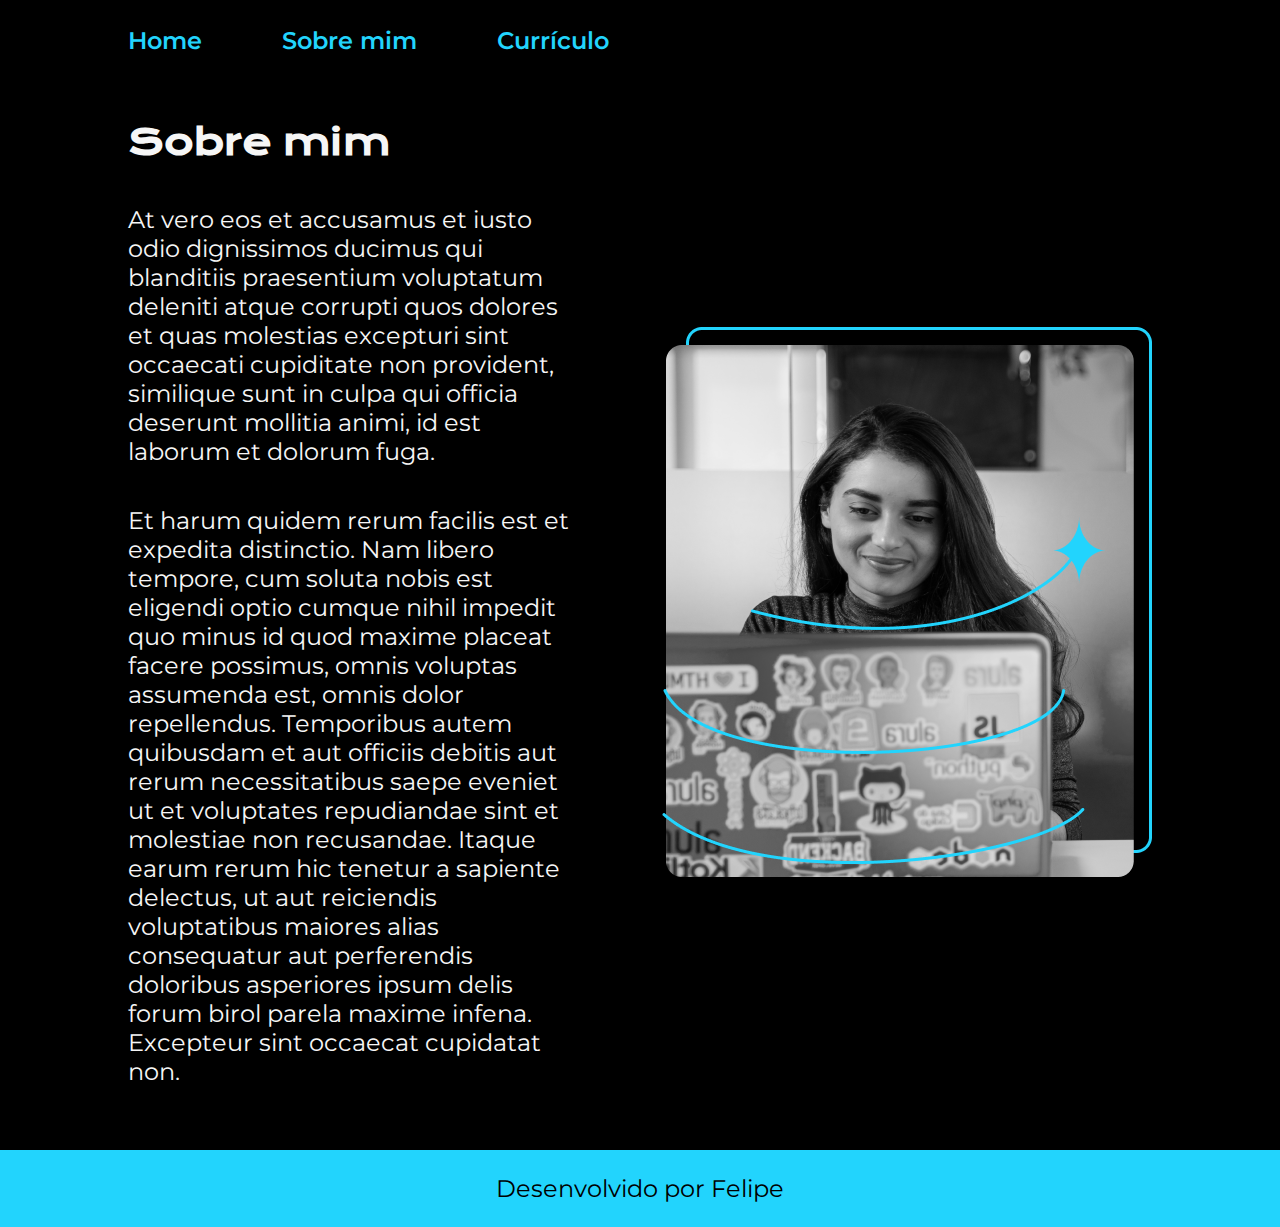
==== about.html @ f92848f3 "Add files via upload" ====
<!DOCTYPE html>
<html lang="pt-br">
<head>
    <meta charset="UTF-8">
    <meta name="viewport" content="width=device-width, initial-scale=1.0">
    <title>Sobre mim</title>
    <link rel="stylesheet" href="./styles/style.css">
</head>
<body>
    <header class="cabecalho">
        <nav class="cabecalho__menu">
            <a class="cabecalho__menu__link" href="index.html">Home</a>
            <a class="cabecalho__menu__link" href="about.html">Sobre mim</a>
            <a class="cabecalho__menu__link" href="curriculo.html">Currículo</a>   
        </nav>
    </header>
    <main class="apresentacao">
        <section class="apresentacao__conteudo">
            <h1 class="apresentacao__conteudo__titulo">Sobre mim</h1>
            <p class="apresentacao__conteudo__texto">At vero eos et accusamus et iusto odio dignissimos ducimus qui blanditiis praesentium voluptatum deleniti atque corrupti quos dolores et quas molestias excepturi sint occaecati cupiditate non provident, similique sunt in culpa qui officia deserunt mollitia animi, id est laborum et dolorum fuga.</p>
            <p class="apresentacao__conteudo__texto">Et harum quidem rerum facilis est et expedita distinctio. Nam libero tempore, cum soluta nobis est eligendi optio cumque nihil impedit quo minus id quod maxime placeat facere possimus, omnis voluptas assumenda est, omnis dolor repellendus. Temporibus autem quibusdam et aut officiis debitis aut rerum necessitatibus saepe eveniet ut et voluptates repudiandae sint et molestiae non recusandae. Itaque earum rerum hic tenetur a sapiente delectus, ut aut reiciendis voluptatibus maiores alias consequatur aut perferendis doloribus asperiores ipsum delis forum birol parela maxime infena. Excepteur sint occaecat cupidatat non.
            </p>
        </section>
        <img src="assets/Joana.png" alt="Foto">
    </main>
    <footer class="rodape">
        <p>Desenvolvido por Felipe</p>
    </footer>
</body>
</html>
---- styles/style.css ----
@import url('https://fonts.googleapis.com/css2?family=Krona+One&family=Montserrat:wght@400;600&display=swap');

:root {
    --cor-primaria: #000000;
    --cor-secundaria: #F6F6F6;
    --cor-terciaria: #22D4FD;
    --cor-hover: #272727;

    --fonte-primaria: 'Krona One', sans-serif;
    --fonte-secundaria: 'Montserrat', sans-serif;
}

* {
    margin: 0;
    padding: 0;
}

body {
    box-sizing: border-box;
    background-color: var(--cor-primaria);
    color: var(--cor-secundaria);
}

.cabecalho {
    padding: 2% 0 0 10%;
}

.cabecalho__menu {
    display: flex;
    gap: 80px;
}

.cabecalho__menu__link {
    font-family: var(--fonte-secundaria);
    font-size: 1.5rem;
    font-weight: 600;
    color: var(--cor-terciaria);
    text-decoration: none;
}

.apresentacao {
    padding: 5% 10%;
    display: flex;
    align-items: center;
    justify-content: space-between;
    gap: 82px;
}

.apresentacao__conteudo {
    width: 50%;
    display: flex;
    flex-direction: column;
    gap: 40px;
}

.apresentacao__conteudo__titulo {
    font-size: 2.25rem;
    font-family: var(--fonte-primaria);
}

.titulo__destaque {
    color: var(--cor-terciaria);
}

.apresentacao__conteudo__texto {   
    font-size: 1.5rem;
    font-family: var(--fonte-secundaria);
    text-decoration: none;
}

.apresentacao__links__subtitulo {
    font-family: var(--fonte-primaria);
    font-weight: 400;
    font-size: 1.5rem;
}

.apresentacao__links {
    display: flex;
    flex-direction: column;
    justify-content: space-between;
    align-items: center;
    gap: 32px;
}

.apresentacao__links__navegacao {
    display: flex;
    justify-content: center;
    gap: 16px;
    border: 2px solid var(--cor-terciaria);
    width: 50%;
    text-align: center;
    border-radius: 8px;
    font-size: 1.5rem;
    font-weight: 600;
    padding: 21.5px 0;
    text-decoration: none;
    color: var(--cor-secundaria);
    font-family: var(--fonte-secundaria);
}

.apresentacao__links__navegacao:hover {
    background-color: var(--cor-hover);
    padding: 3%;
}

.apresentacao__imagem {
    width: 50%;
}

.apresentacao__link_curriculo {
    text-decoration: none;
    color: var(--cor-terciaria);
}

.rodape {
    padding: 24px;
    color: var(--cor-primaria);
    background-color: var(--cor-terciaria);
    text-align: center;
    font-family: var(--fonte-secundaria);
    font-size: 1.5rem;
    font-weight: 400;
}

@media (max-width: 1200px) {
    .cabecalho {
        padding: 6% 0%;
        
    }

    .cabecalho__menu {
        justify-content: center;
    }

    .apresentacao {
        flex-direction: column-reverse;
        padding: 5%;
    }

    .apresentacao__conteudo {
        width: auto;
    }
}
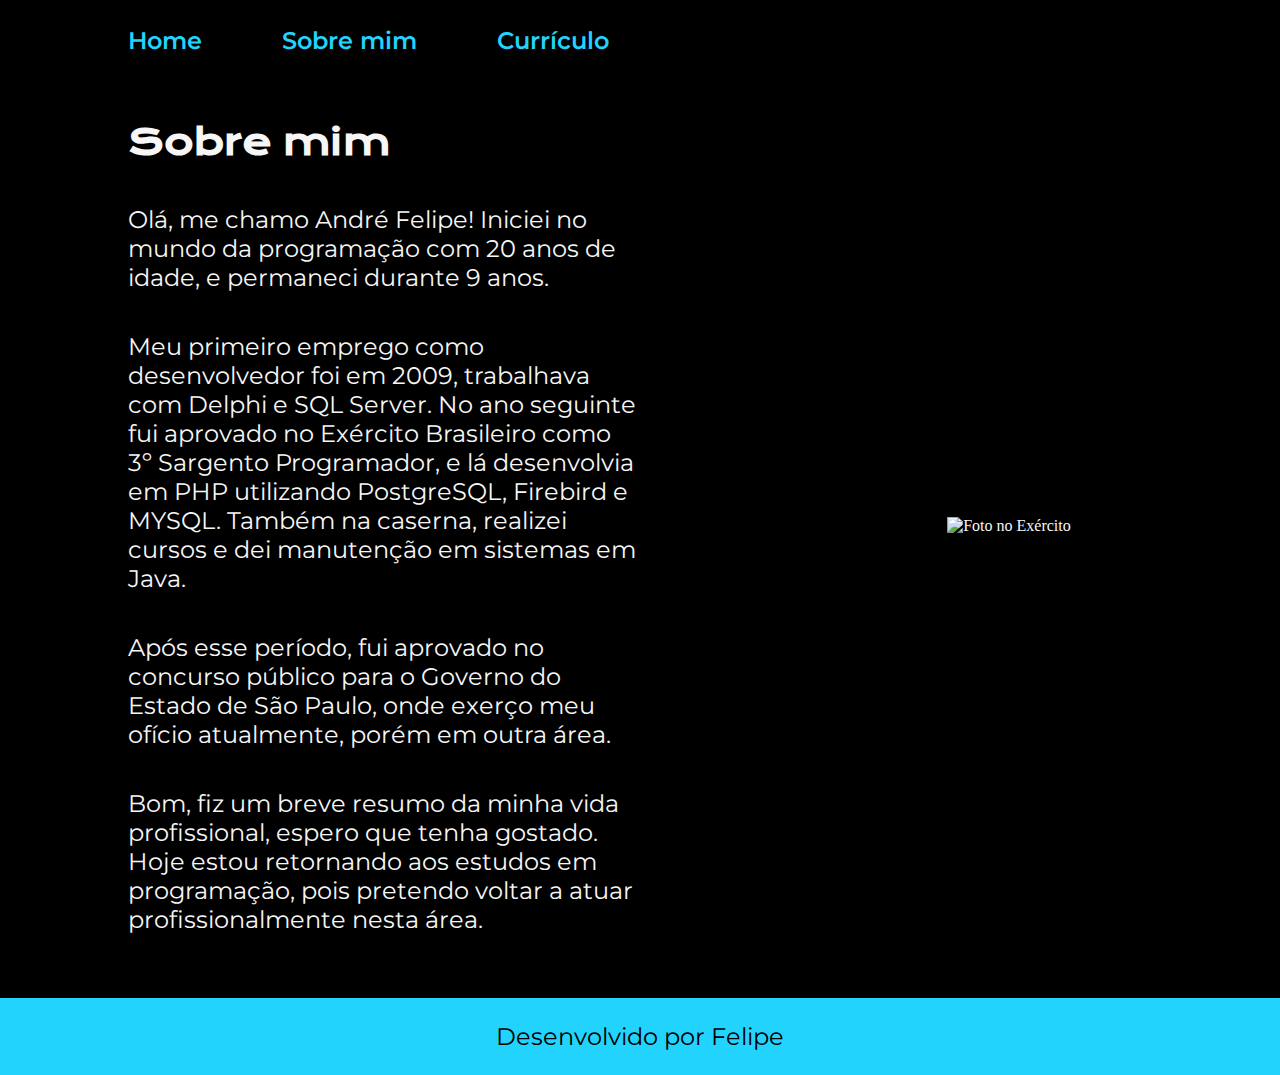
==== commit 901dcbf1: "inserido imagem e descrião" ====
--- a/about.html
+++ b/about.html
@@ -17,11 +17,16 @@
     <main class="apresentacao">
         <section class="apresentacao__conteudo">
             <h1 class="apresentacao__conteudo__titulo">Sobre mim</h1>
-            <p class="apresentacao__conteudo__texto">At vero eos et accusamus et iusto odio dignissimos ducimus qui blanditiis praesentium voluptatum deleniti atque corrupti quos dolores et quas molestias excepturi sint occaecati cupiditate non provident, similique sunt in culpa qui officia deserunt mollitia animi, id est laborum et dolorum fuga.</p>
-            <p class="apresentacao__conteudo__texto">Et harum quidem rerum facilis est et expedita distinctio. Nam libero tempore, cum soluta nobis est eligendi optio cumque nihil impedit quo minus id quod maxime placeat facere possimus, omnis voluptas assumenda est, omnis dolor repellendus. Temporibus autem quibusdam et aut officiis debitis aut rerum necessitatibus saepe eveniet ut et voluptates repudiandae sint et molestiae non recusandae. Itaque earum rerum hic tenetur a sapiente delectus, ut aut reiciendis voluptatibus maiores alias consequatur aut perferendis doloribus asperiores ipsum delis forum birol parela maxime infena. Excepteur sint occaecat cupidatat non.
+            <p class="apresentacao__conteudo__texto">Olá, me chamo André Felipe! Iniciei no mundo da programação com 20 anos de idade, e permaneci durante 9 anos. </p>
+            <p class="apresentacao__conteudo__texto">
+            Meu primeiro emprego como desenvolvedor foi em 2009, trabalhava com Delphi e SQL Server. No ano seguinte fui aprovado no Exército Brasileiro como 3º Sargento Programador, e lá desenvolvia em PHP utilizando PostgreSQL, Firebird e MYSQL. Também na caserna, realizei cursos e dei manutenção em sistemas em Java.</p>
+            <p class="apresentacao__conteudo__texto">Após esse período, fui aprovado no concurso público para o Governo do Estado de São Paulo, onde exerço meu ofício atualmente, porém em outra área.
+            </p>
+            <p class="apresentacao__conteudo__texto">
+            Bom, fiz um breve resumo da minha vida profissional, espero que tenha gostado. Hoje estou retornando aos estudos em programação, pois pretendo voltar a atuar profissionalmente nesta área.
             </p>
         </section>
-        <img src="assets/Joana.png" alt="Foto">
+        <img class="apresentacao__imagem__curriculo" src="assets/eb.png" alt="Foto no Exército">
     </main>
     <footer class="rodape">
         <p>Desenvolvido por Felipe</p>
--- a/styles/style.css
+++ b/styles/style.css
@@ -107,6 +107,13 @@
     width: 50%;
 }
 
+.apresentacao__imagem__curriculo {
+    width: 20%;
+    display: flex;
+    flex-direction: column;
+    gap: 40px;
+}
+
 .apresentacao__link_curriculo {
     text-decoration: none;
     color: var(--cor-terciaria);
@@ -122,6 +129,7 @@
     font-weight: 400;
 }
 
+
 @media (max-width: 1200px) {
     .cabecalho {
         padding: 6% 0%;
@@ -130,6 +138,7 @@
 
     .cabecalho__menu {
         justify-content: center;
+        gap: 40px;
     }
 
     .apresentacao {
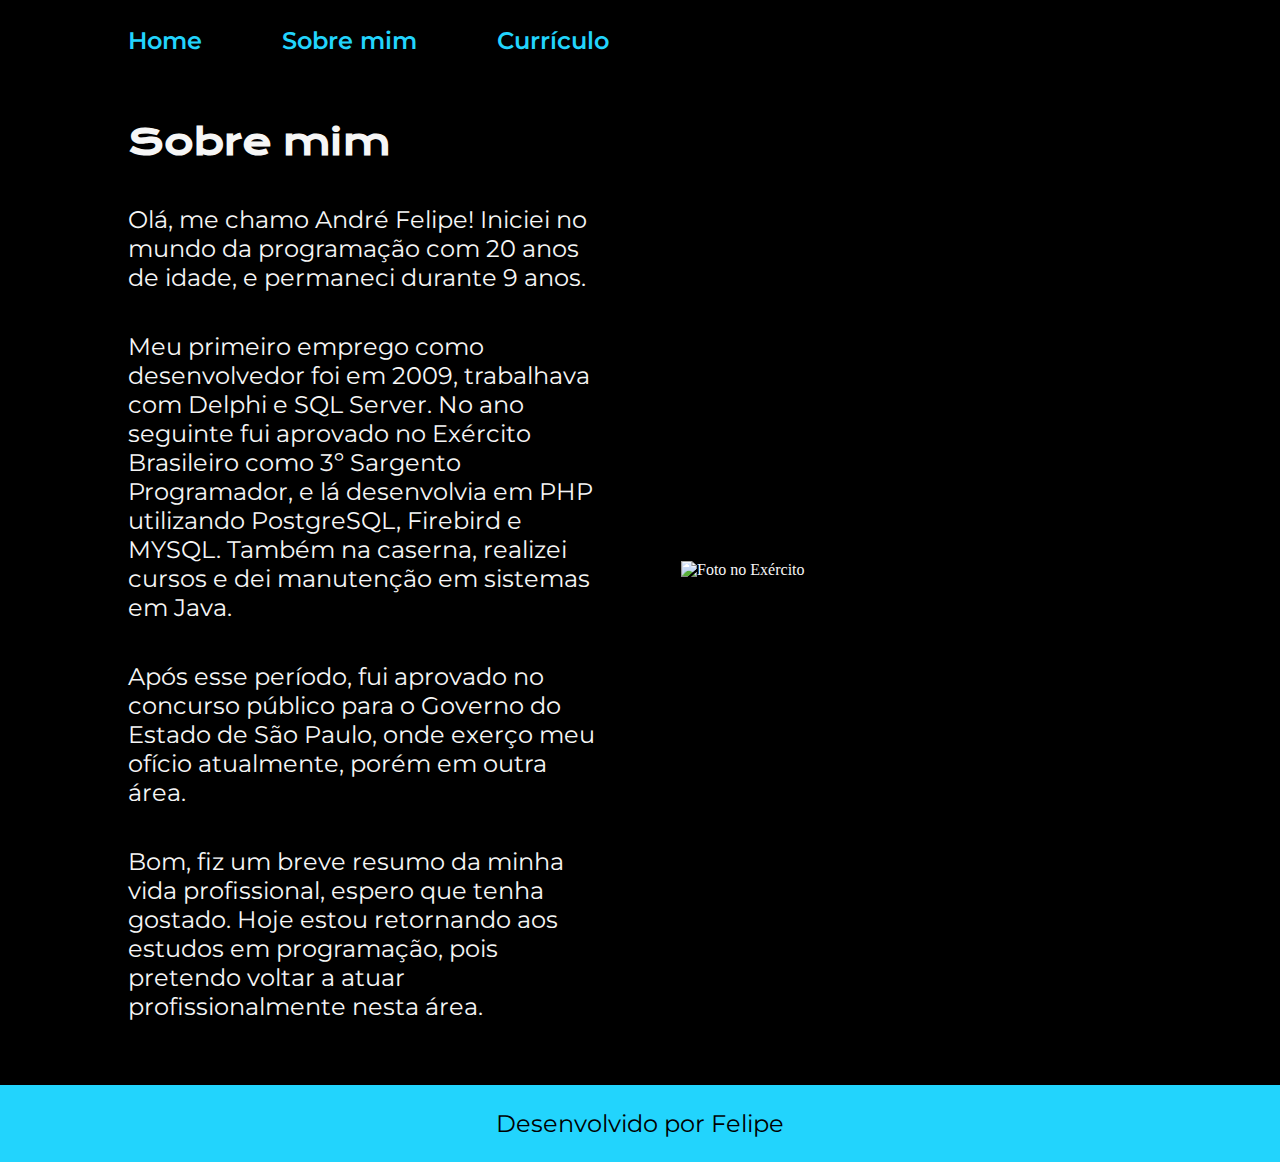
==== commit f3488df1: "Add files via upload" ====
--- a/about.html
+++ b/about.html
@@ -26,7 +26,7 @@
             Bom, fiz um breve resumo da minha vida profissional, espero que tenha gostado. Hoje estou retornando aos estudos em programação, pois pretendo voltar a atuar profissionalmente nesta área.
             </p>
         </section>
-        <img class="apresentacao__imagem__curriculo" src="assets/eb.png" alt="Foto no Exército">
+        <img class="apresentacao__imagem" src="assets/eb.png" alt="Foto no Exército">
     </main>
     <footer class="rodape">
         <p>Desenvolvido por Felipe</p>
--- a/styles/style.css
+++ b/styles/style.css
@@ -107,13 +107,6 @@
     width: 50%;
 }
 
-.apresentacao__imagem__curriculo {
-    width: 20%;
-    display: flex;
-    flex-direction: column;
-    gap: 40px;
-}
-
 .apresentacao__link_curriculo {
     text-decoration: none;
     color: var(--cor-terciaria);
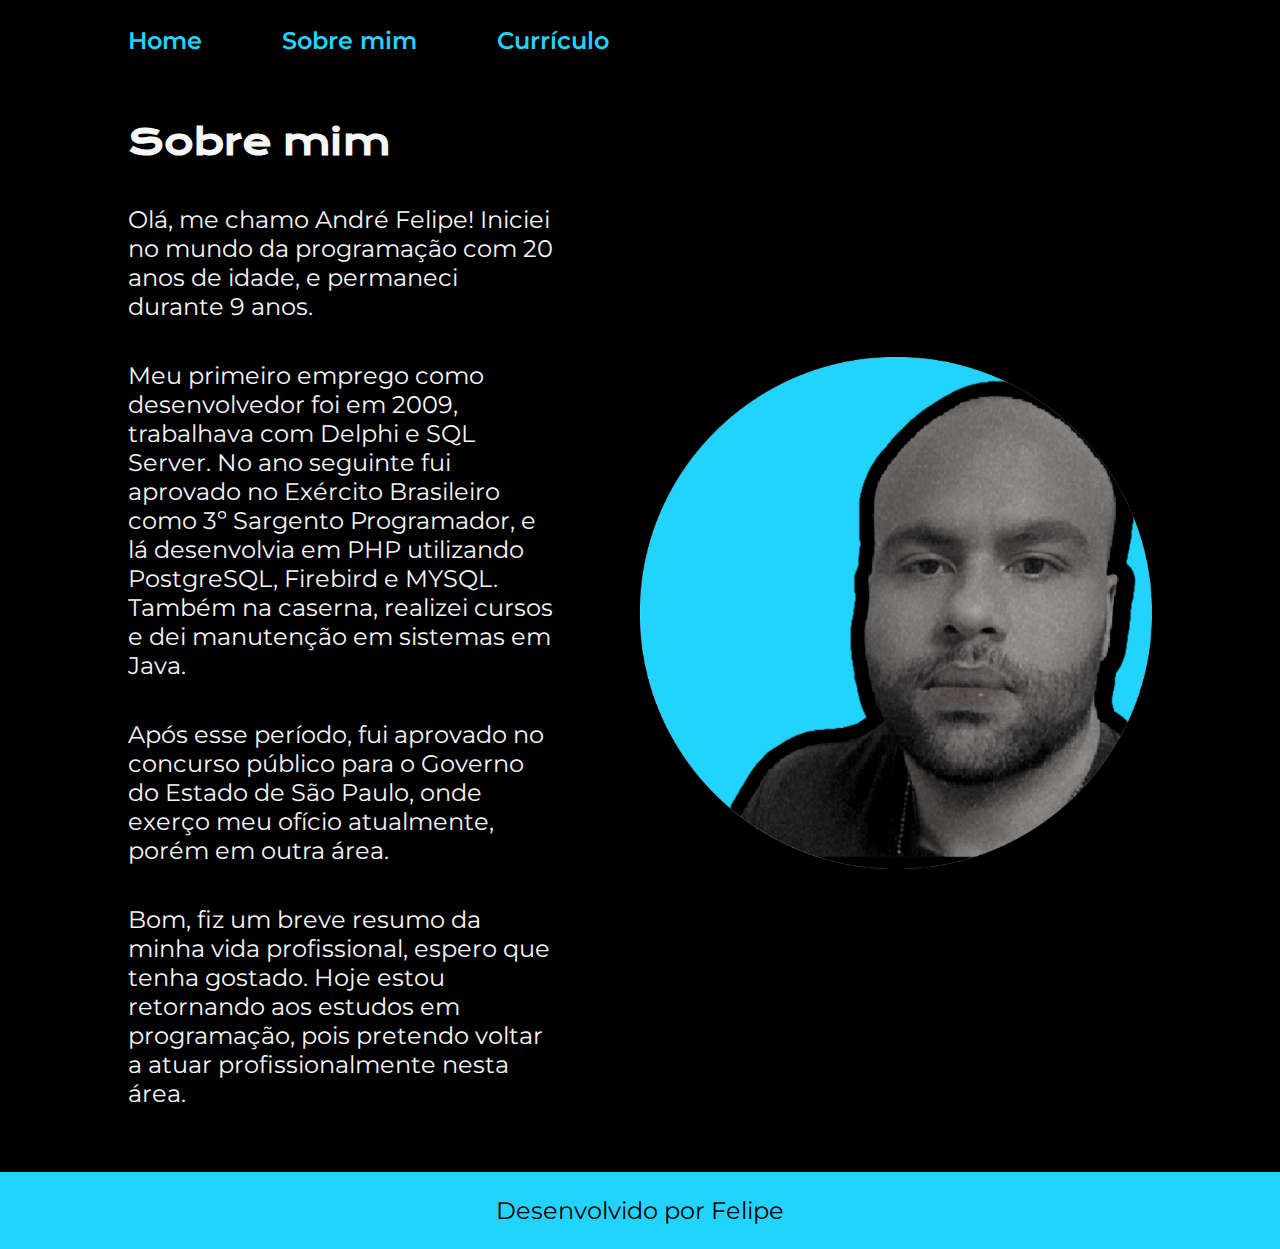
==== commit bff45424: "Add files via upload" ====
--- a/about.html
+++ b/about.html
@@ -26,7 +26,7 @@
             Bom, fiz um breve resumo da minha vida profissional, espero que tenha gostado. Hoje estou retornando aos estudos em programação, pois pretendo voltar a atuar profissionalmente nesta área.
             </p>
         </section>
-        <img class="apresentacao__imagem" src="assets/eb.png" alt="Foto no Exército">
+        <img class="apresentacao__imagem" src="./assets/perfil.png" alt="Foto de perfil">
     </main>
     <footer class="rodape">
         <p>Desenvolvido por Felipe</p>
